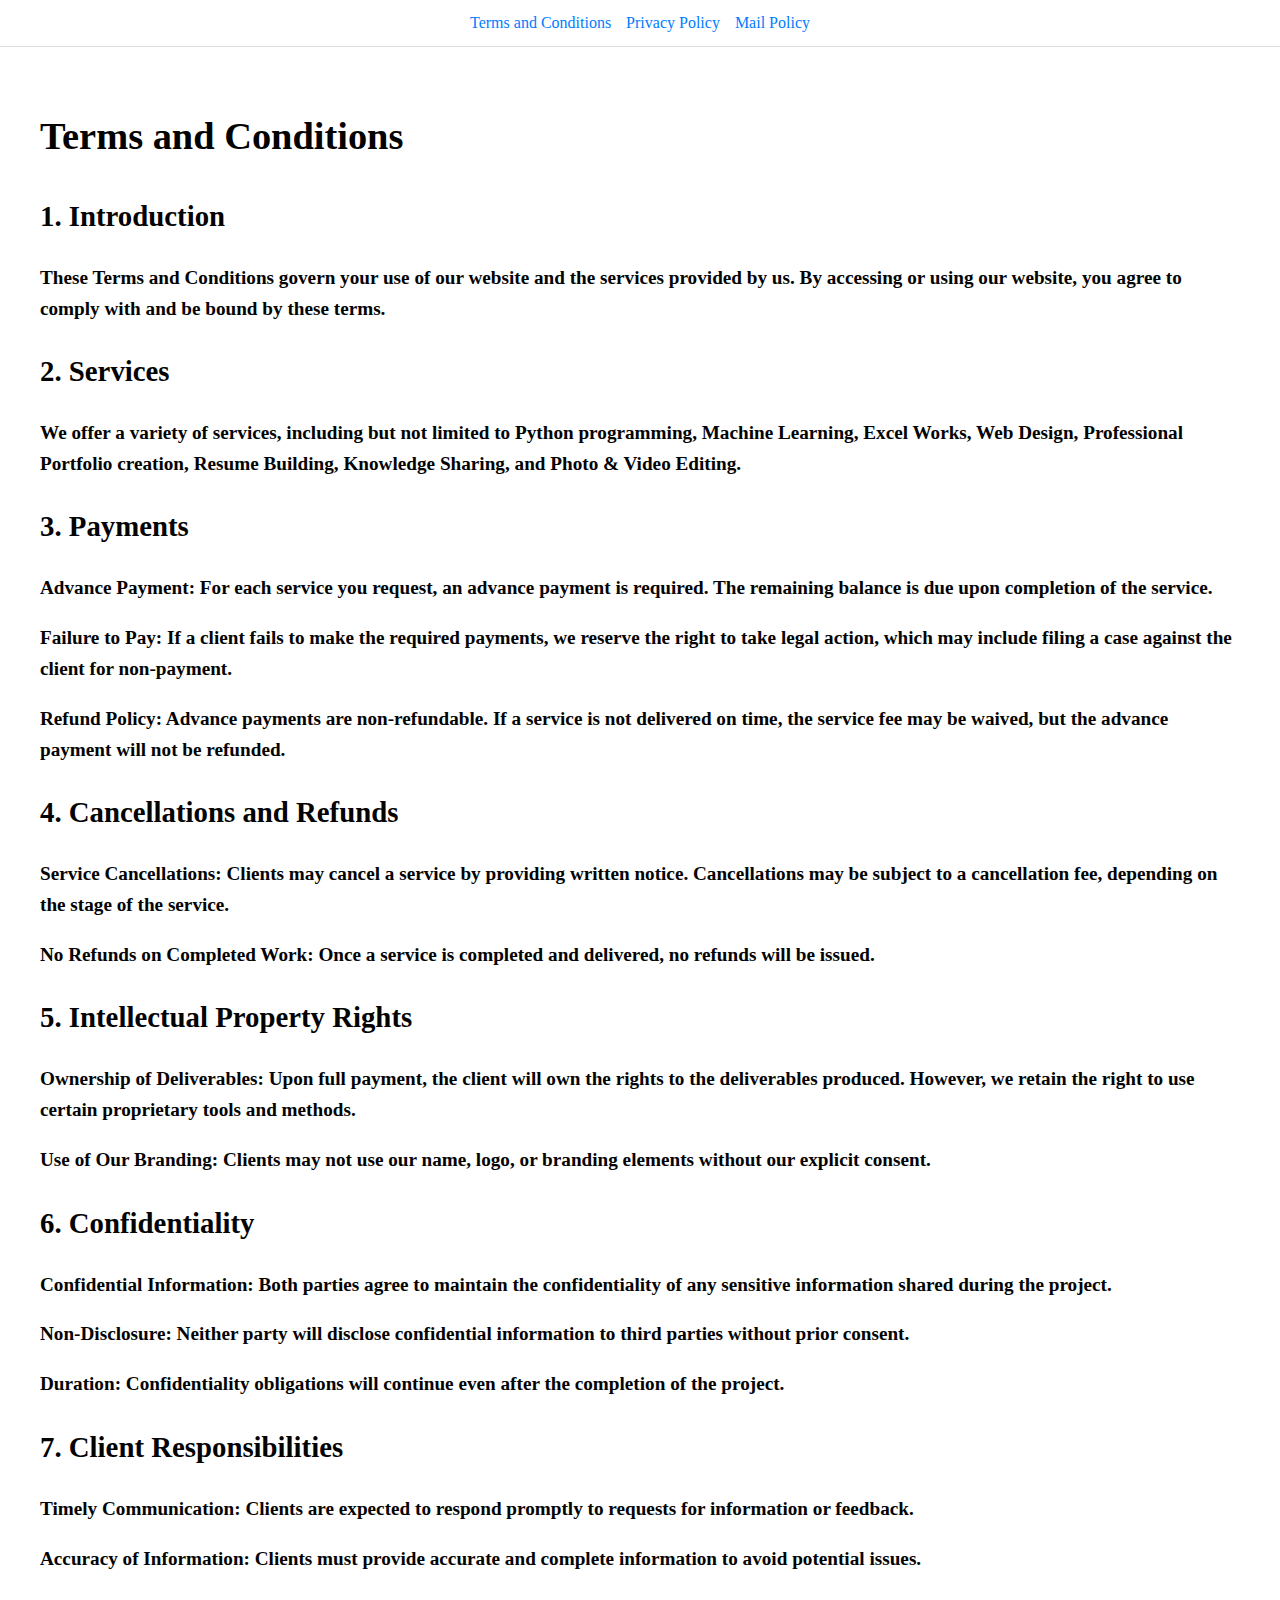
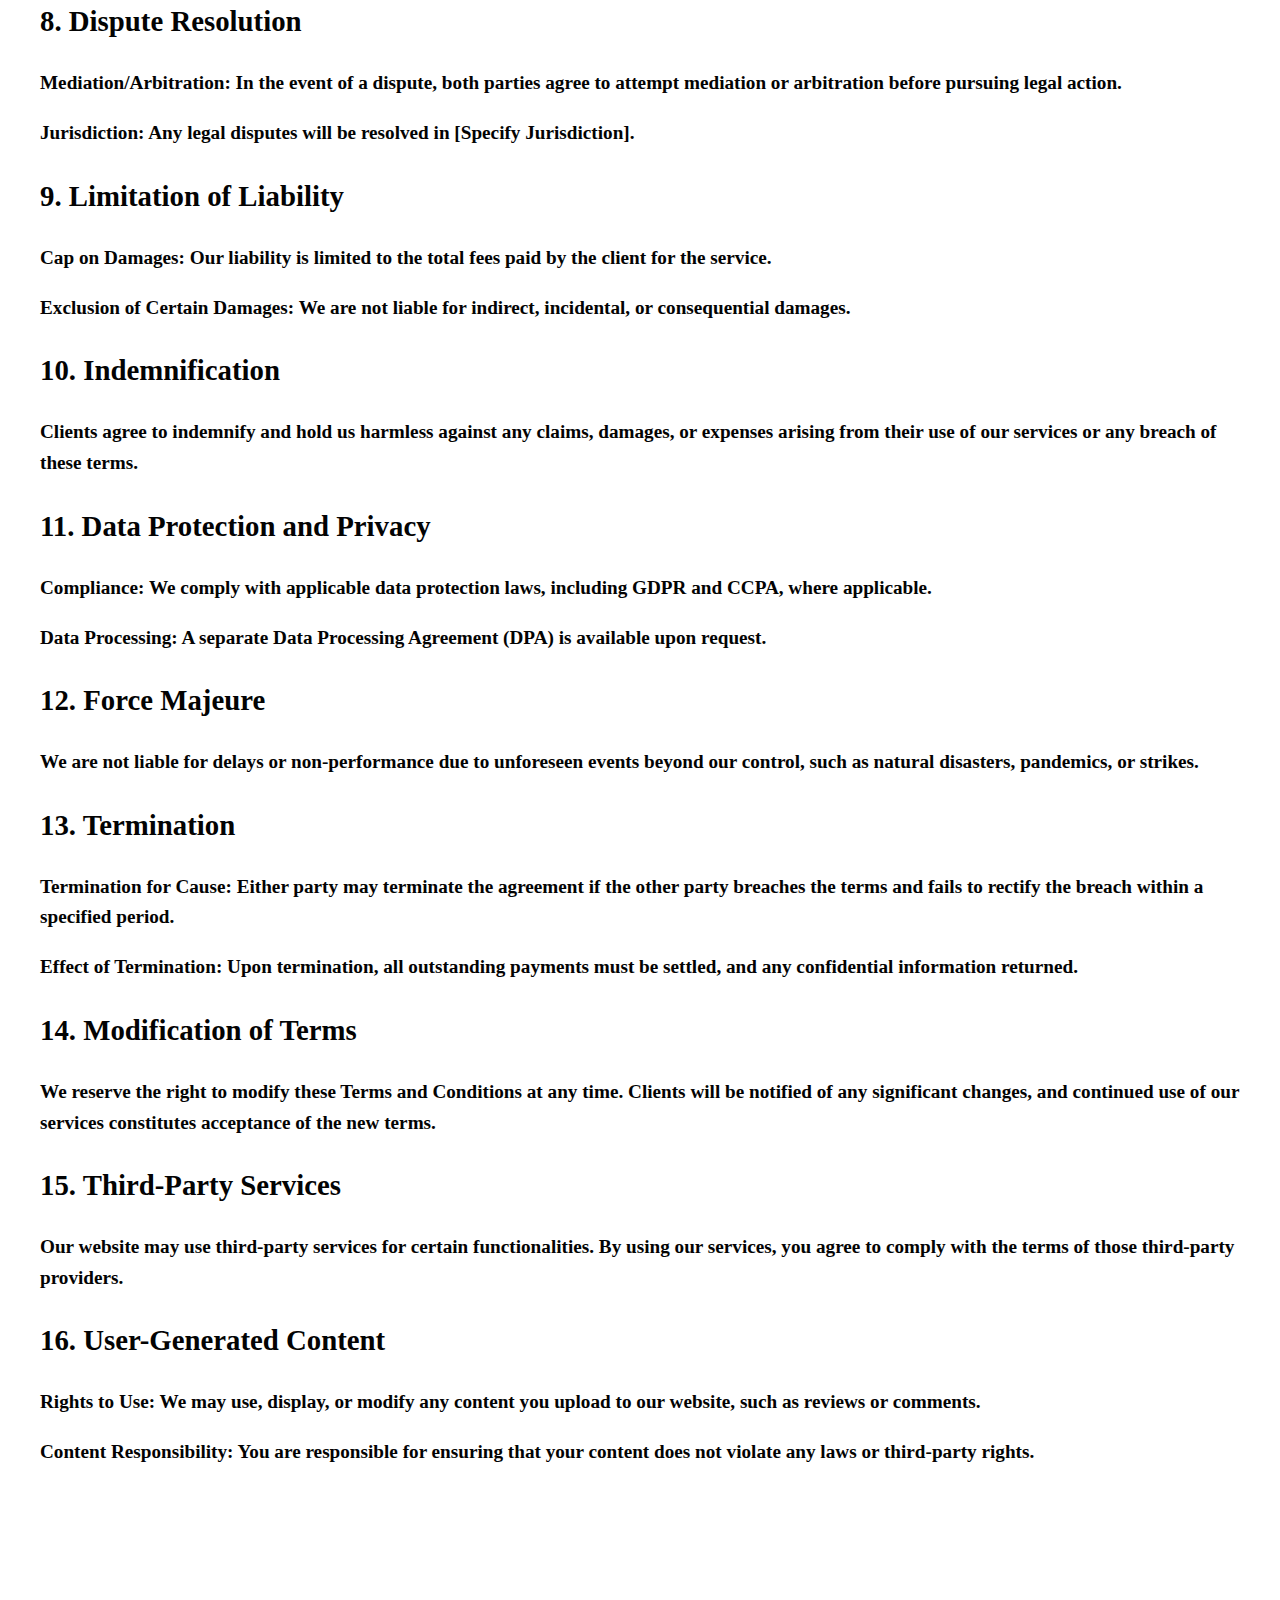
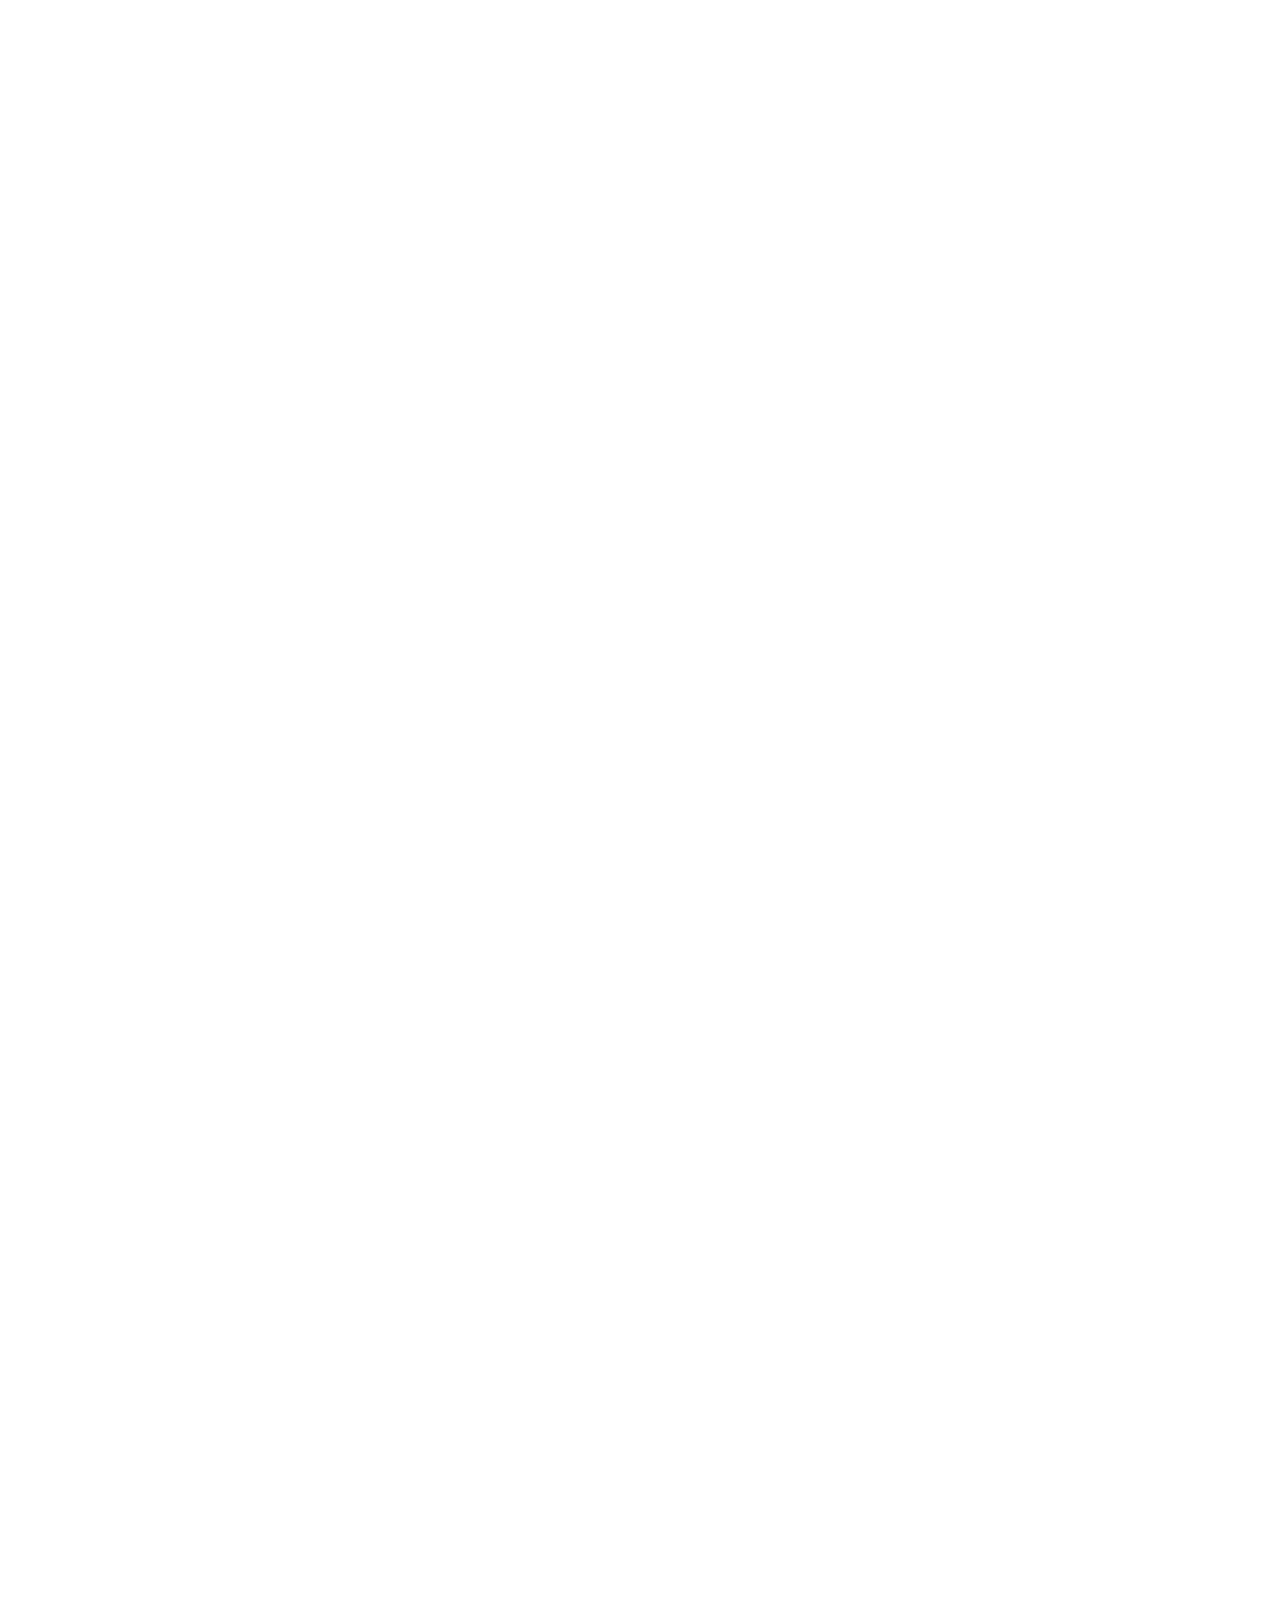
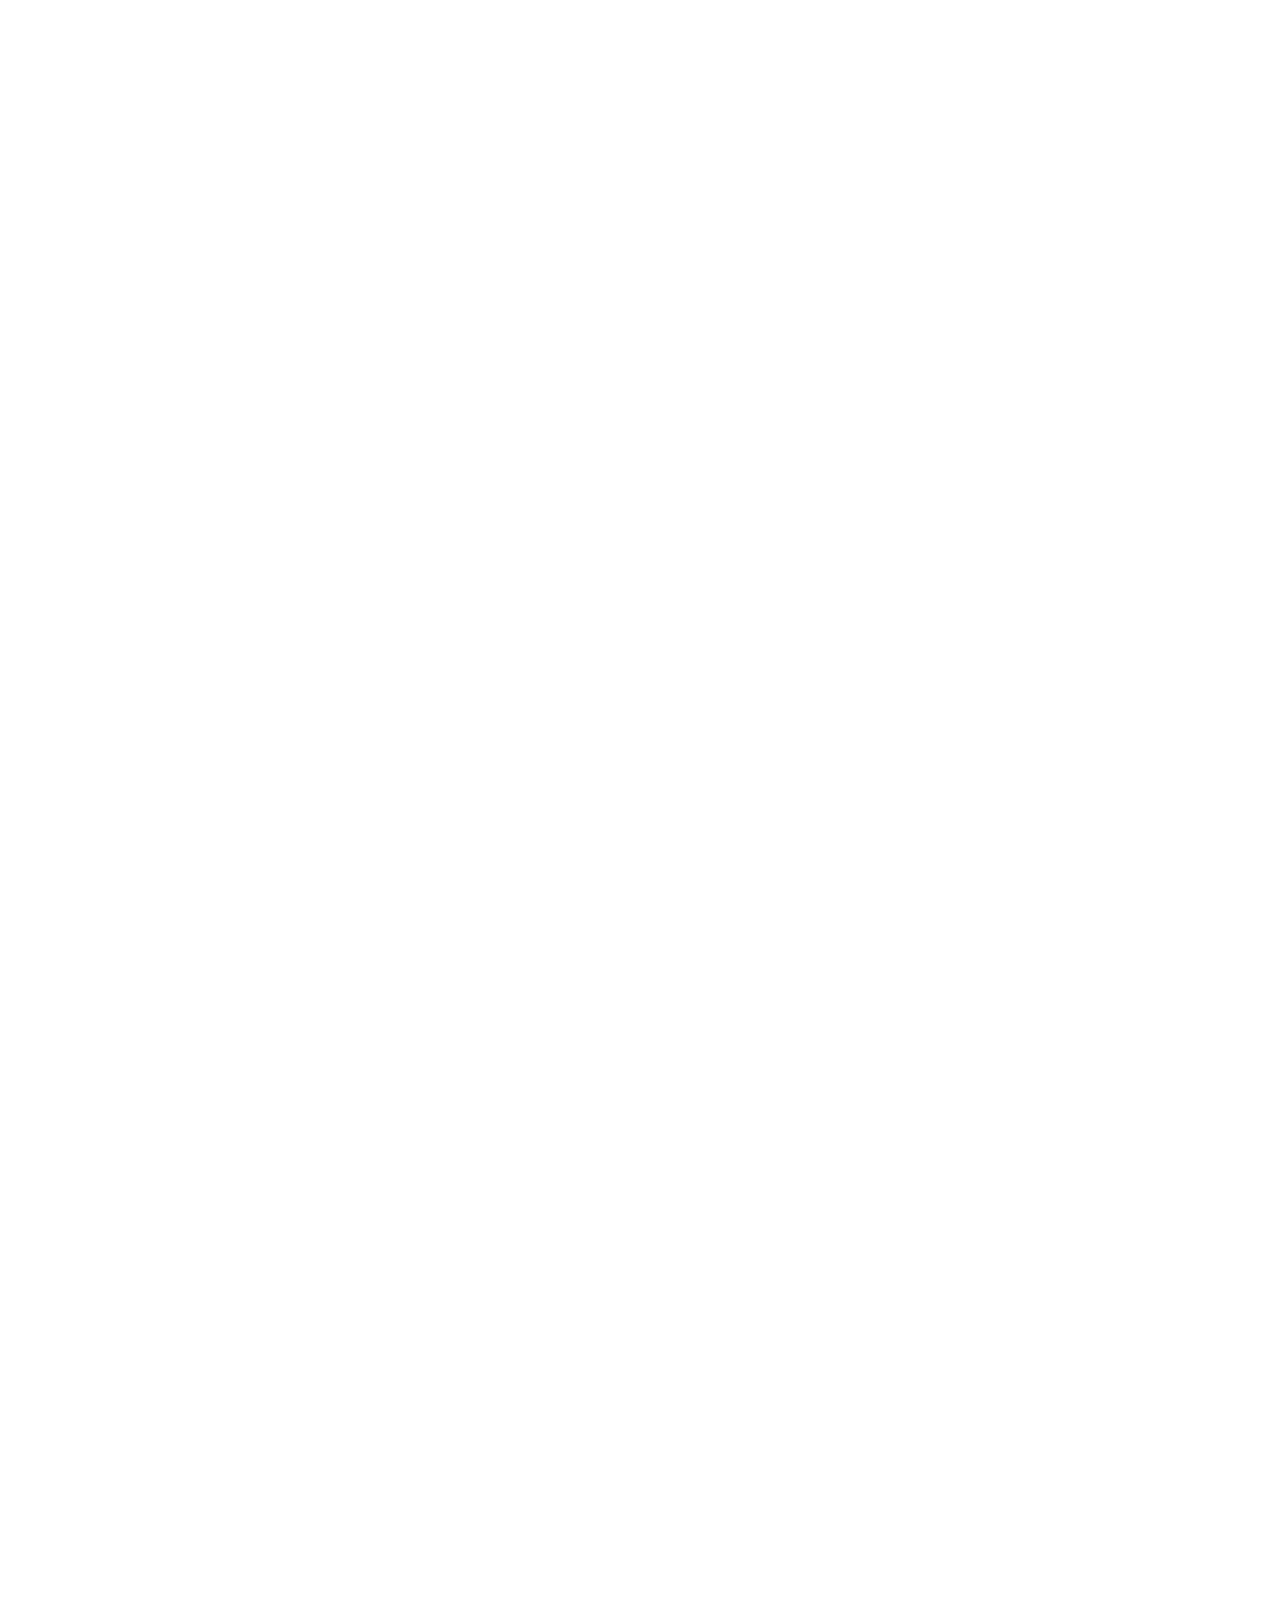
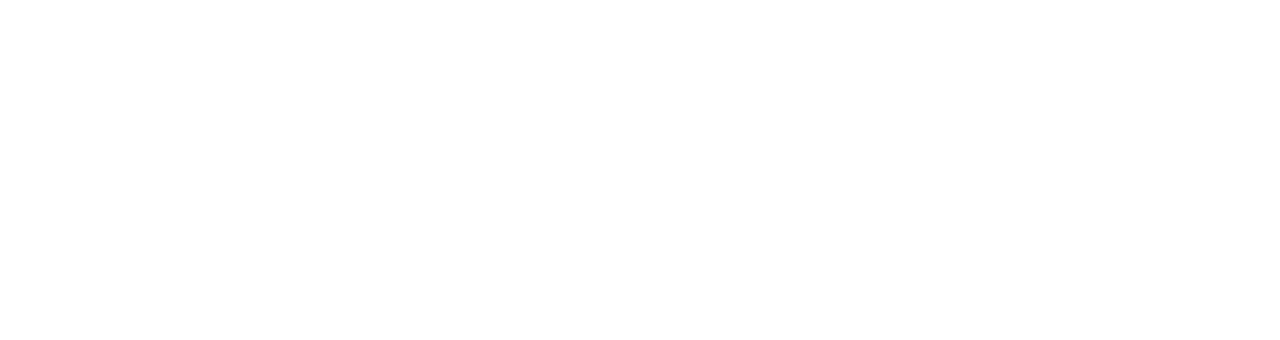
==== document.html @ ca9f44d3 "Add files via upload" ====
<!DOCTYPE html>
<html lang="en">
<head>
    <meta charset="UTF-8">
    <meta name="viewport" content="width=device-width, initial-scale=1.0">
    <title>Documentations</title>
    <style>
            body {
            font-family:'Times New Roman', Times, serif;
            line-height: 1.6;
            margin: 0;
            padding: 0;
            position: relative;
            overflow-x: hidden;
        }
        .blurred-background {
            position: absolute;
            top: 0;
            left: 0;
            width: 100%;
            height: 100%;
            background-repeat: no-repeat;
            background-position: center center;
            background-attachment: fixed;
            background-size: cover;
            filter: blur(10px); /* Adjust the blur intensity here */
            z-index: -1; /* Place the blurred background behind other content */
        }
        .container {
            max-width: 1200px;
            margin: 0 auto;
            padding: 20px;
            position: relative; /* Ensure content is above the blurred background */
            z-index: 1;
            color:#030303;
            font-size: larger;
            font-weight: bolder;
        }
        header {
            position: fixed;
            top: 0;
            width: 100%;
            background: #fff;
            border-bottom: 1px solid #ddd;
            z-index: 1000;
        }
        .nav-links {
            padding: 10px;
            display: flex;
            justify-content: center;
            gap: 15px;
        }
        .nav-links a {
            text-decoration: none;
            color: #007BFF;
        }
        .nav-links a:hover {
            text-decoration: underline;
        }
        section {
            padding: 60px 0;
        }
        footer {
            padding: 20px;
            text-align: center;
            background: #f8f9fa;
            border-top: 1px solid #ddd;
        }

        .fade-in {
            opacity: 0;
            transform: translateY(20px); /* Optional: slight upward translation */
            transition: opacity 1s ease-out, transform 1s ease-out;
        }

/* Final state when the element is in view */
        .fade-in.show {
            opacity: 1;
            transform: translateY(0);
        }

    </style>
</head>
<body>
    <div class="blurred-background"></div>
    <header>
        <nav class="nav-links fade-in">
            <a href="#terms-conditions">Terms and Conditions</a>
            <a href="#privacy-policy">Privacy Policy</a>
            <a href="#mail">Mail Policy</a>
        </nav>
    </header>

    <div class="container fade-in">
        <section id="terms-conditions" class="fade-in">
            <h1>Terms and Conditions</h1>
            <h2>1. Introduction</h2>
            <p>These Terms and Conditions govern your use of our website and the services provided by us. By accessing or using our website, you agree to comply with and be bound by these terms.</p>
            <h2>2. Services</h2>
            <p>We offer a variety of services, including but not limited to Python programming, Machine Learning, Excel Works, Web Design, Professional Portfolio creation, Resume Building, Knowledge Sharing, and Photo & Video Editing.</p>
            <h2>3. Payments</h2>
            <p><strong>Advance Payment</strong>: For each service you request, an advance payment is required. The remaining balance is due upon completion of the service.</p>
            <p><strong>Failure to Pay</strong>: If a client fails to make the required payments, we reserve the right to take legal action, which may include filing a case against the client for non-payment.</p>
            <p><strong>Refund Policy</strong>: Advance payments are non-refundable. If a service is not delivered on time, the service fee may be waived, but the advance payment will not be refunded.</p>
            <h2>4. Cancellations and Refunds</h2>
            <p><strong>Service Cancellations</strong>: Clients may cancel a service by providing written notice. Cancellations may be subject to a cancellation fee, depending on the stage of the service.</p>
            <p><strong>No Refunds on Completed Work</strong>: Once a service is completed and delivered, no refunds will be issued.</p>
            <h2>5. Intellectual Property Rights</h2>
            <p><strong>Ownership of Deliverables</strong>: Upon full payment, the client will own the rights to the deliverables produced. However, we retain the right to use certain proprietary tools and methods.</p>
            <p><strong>Use of Our Branding</strong>: Clients may not use our name, logo, or branding elements without our explicit consent.</p>
            <h2>6. Confidentiality</h2>
            <p><strong>Confidential Information</strong>: Both parties agree to maintain the confidentiality of any sensitive information shared during the project.</p>
            <p><strong>Non-Disclosure</strong>: Neither party will disclose confidential information to third parties without prior consent.</p>
            <p><strong>Duration</strong>: Confidentiality obligations will continue even after the completion of the project.</p>
            <h2>7. Client Responsibilities</h2>
            <p><strong>Timely Communication</strong>: Clients are expected to respond promptly to requests for information or feedback.</p>
            <p><strong>Accuracy of Information</strong>: Clients must provide accurate and complete information to avoid potential issues.</p>
            <h2>8. Dispute Resolution</h2>
            <p><strong>Mediation/Arbitration</strong>: In the event of a dispute, both parties agree to attempt mediation or arbitration before pursuing legal action.</p>
            <p><strong>Jurisdiction</strong>: Any legal disputes will be resolved in [Specify Jurisdiction].</p>
            <h2>9. Limitation of Liability</h2>
            <p><strong>Cap on Damages</strong>: Our liability is limited to the total fees paid by the client for the service.</p>
            <p><strong>Exclusion of Certain Damages</strong>: We are not liable for indirect, incidental, or consequential damages.</p>
            <h2>10. Indemnification</h2>
            <p>Clients agree to indemnify and hold us harmless against any claims, damages, or expenses arising from their use of our services or any breach of these terms.</p>
            <h2>11. Data Protection and Privacy</h2>
            <p><strong>Compliance</strong>: We comply with applicable data protection laws, including GDPR and CCPA, where applicable.</p>
            <p><strong>Data Processing</strong>: A separate Data Processing Agreement (DPA) is available upon request.</p>
            <h2>12. Force Majeure</h2>
            <p>We are not liable for delays or non-performance due to unforeseen events beyond our control, such as natural disasters, pandemics, or strikes.</p>
            <h2>13. Termination</h2>
            <p><strong>Termination for Cause</strong>: Either party may terminate the agreement if the other party breaches the terms and fails to rectify the breach within a specified period.</p>
            <p><strong>Effect of Termination</strong>: Upon termination, all outstanding payments must be settled, and any confidential information returned.</p>
            <h2>14. Modification of Terms</h2>
            <p>We reserve the right to modify these Terms and Conditions at any time. Clients will be notified of any significant changes, and continued use of our services constitutes acceptance of the new terms.</p>
            <h2>15. Third-Party Services</h2>
            <p>Our website may use third-party services for certain functionalities. By using our services, you agree to comply with the terms of those third-party providers.</p>
            <h2>16. User-Generated Content</h2>
            <p><strong>Rights to Use</strong>: We may use, display, or modify any content you upload to our website, such as reviews or comments.</p>
            <p><strong>Content Responsibility</strong>: You are responsible for ensuring that your content does not violate any laws or third-party rights.</p>
        </section>

        <section id="privacy-policy" class="fade-in">
            <h1>Privacy Policy</h1>
            <h2>1. Introduction</h2>
            <p>We are committed to protecting your personal information and respecting your privacy. This Privacy Policy outlines how we collect, use, and safeguard your information when you use our website and services.</p>
            <h2>2. Information We Collect</h2>
            <p><strong>Personal Information</strong>: Includes your name, email address, phone number, payment details, and other information you provide.</p>
            <p><strong>Automatically Collected Information</strong>: Includes your IP address, browser type, device type, and usage data.</p>
            <h2>3. How We Use Your Information</h2>
            <p>We use your information to:</p>
            <ul>
                <li><strong>Provide Services</strong>: Process orders, deliver services, and manage your account.</li>
                <li><strong>Improve Website Functionality</strong>: Analyze usage patterns to enhance user experience.</li>
                <li><strong>Communicate with You</strong>: Send updates, promotional materials, or respond to inquiries.</li>
                <li><strong>Process Payments</strong>: Handle transactions, invoicing, and receipts.</li>
                <li><strong>Comply with Legal Obligations</strong>: Fulfill legal requirements, including tax reporting.</li>
            </ul>
            <h2>4. How We Share Your Information</h2>
            <p><strong>Service Providers</strong>: We may share your information with third-party providers who assist in delivering our services.</p>
            <p><strong>Legal Requirements</strong>: We may disclose your information if required by law or to protect our rights.</p>
            <p><strong>Business Transfers</strong>: In the event of a merger or sale, your information may be transferred as part of the transaction.</p>
            <h2>5. Your Rights</h2>
            <p><strong>Access and Update</strong>: You have the right to access, correct, or delete your personal information.</p>
            <p><strong>Opt-Out</strong>: You can opt-out of receiving promotional communications from us at any time.</p>
            <h2>6. Data Security</h2>
            <p>We implement reasonable security measures to protect your information from unauthorized access or disclosure.</p>
            <h2>7. Cookies</h2>
            <p>We use cookies to enhance your experience on our website. You can manage your cookie preferences through your browser settings.</p>
            <h2>8. Changes to this Privacy Policy</h2>
            <p>We may update this Privacy Policy from time to time. Any changes will be posted on this page, and you are encouraged to review it periodically.</p>
            <h2>9. Contact Us</h2>
            <p>If you have any questions or concerns about this Privacy Policy, please contact us at [Your Contact Information].</p>
        </section>

        <section id="mail" class="fade-in">
            <h2>Mail Policies</h2>
            <h3>1. Introduction</h3>
            <p>Our Mail Policies outline how we handle personal details provided by clients through email communication. We value your privacy and are committed to protecting the information you share with us.</p>
            
            <h3>2. Information We Collect</h3>
            <p>When clients communicate with us via email, we may collect personal information such as:</p>
            <ul>
                <li>Name</li>
                <li>Email address</li>
                <li>Phone number</li>
                <li>Other personal details relevant to the service requested</li>
            </ul>
        
            <h3>3. How We Use Your Information</h3>
            <p>We use the information collected via email to:</p>
            <ul>
                <li>Respond to your inquiries and provide customer support</li>
                <li>Process and manage your service requests</li>
                <li>Send important updates and information regarding our services</li>
                <li>Ensure effective communication and provide the services requested</li>
            </ul>
        
            <h3>4. How We Protect Your Information</h3>
            <p>We take appropriate measures to protect your personal information from unauthorized access, disclosure, or misuse. This includes:</p>
            <ul>
                <li>Securing email communications with encryption where feasible</li>
                <li>Restricting access to your personal information to authorized personnel only</li>
                <li>Regularly reviewing and updating our security practices</li>
            </ul>
        
            <h3>5. Sharing Your Information</h3>
            <p>We do not share your personal information with third parties without your consent, except as required by law or to provide the services requested. In such cases, we ensure that any third parties comply with our privacy standards.</p>
        
            <h3>6. Your Rights</h3>
            <p>You have the right to:</p>
            <ul>
                <li>Request access to your personal information</li>
                <li>Correct or update any inaccuracies in your personal details</li>
                <li>Request the deletion of your personal information, subject to legal obligations</li>
            </ul>
        
            <h3>7. Changes to This Policy</h3>
            <p>We may update this Mail Policies section from time to time. Any changes will be posted on this page, and we encourage you to review it periodically to stay informed about how we handle your personal information.</p>
        
            <h3>8. Contact Us</h3>
            <p>If you have any questions or concerns about our Mail Policies, please contact us at <a href="mailto:sosmailservice@gmail.com">sosmailservice@gmail.com</a>.</p>
        </section>
        
    </div>

    <footer class="fade-in">
        <p>&copy; 2024 Sos!.. All rights reserved.</p>
    </footer>

    <script>

document.addEventListener('DOMContentLoaded', function () {
    const fadeInElements = document.querySelectorAll('.fade-in');

    const observerOptions = {
        threshold: 0.1  // Trigger the effect when 10% of the element is visible
    };

    const observer = new IntersectionObserver((entries, observer) => {
        entries.forEach(entry => {
            if (entry.isIntersecting) {
                entry.target.classList.add('show');
                observer.unobserve(entry.target); // Stop observing once the element has been revealed
            }
        });
    }, observerOptions);

    fadeInElements.forEach(element => {
        observer.observe(element);
    });
});

    </script>
</body>
</html>
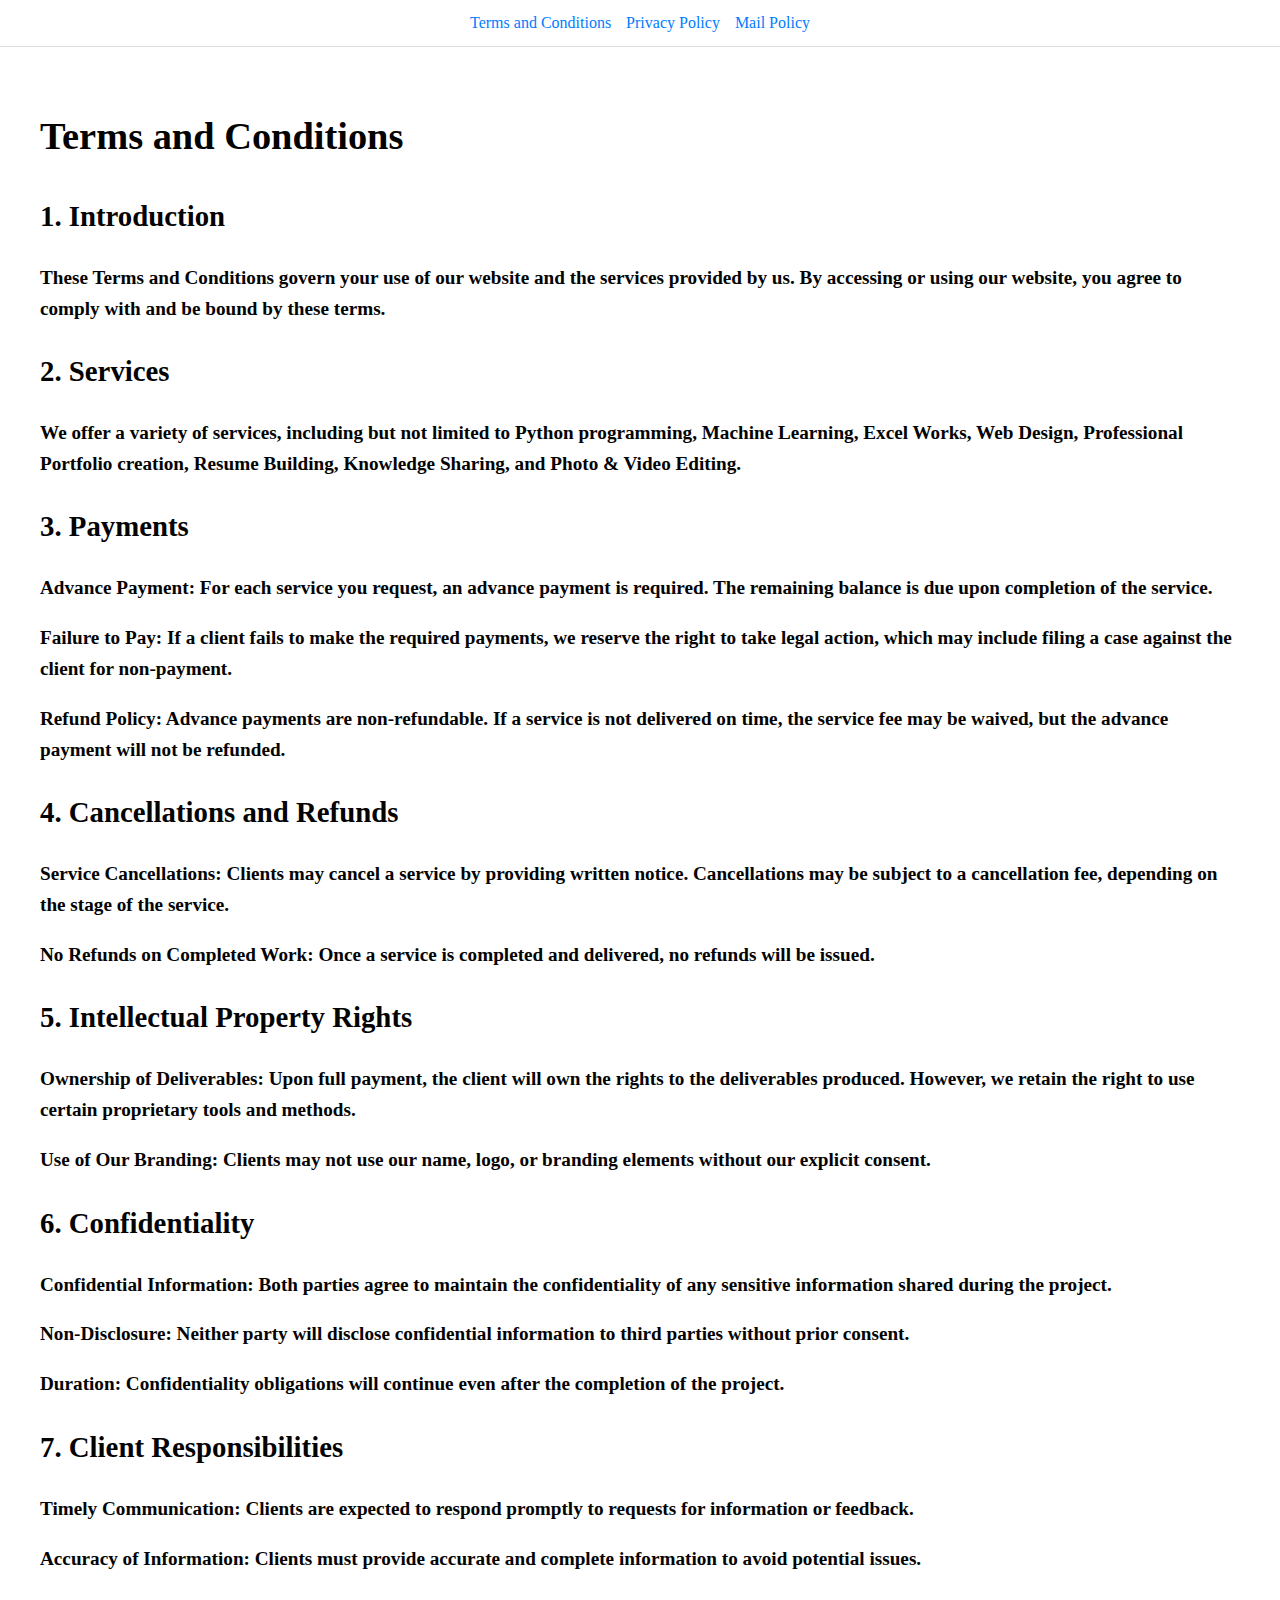
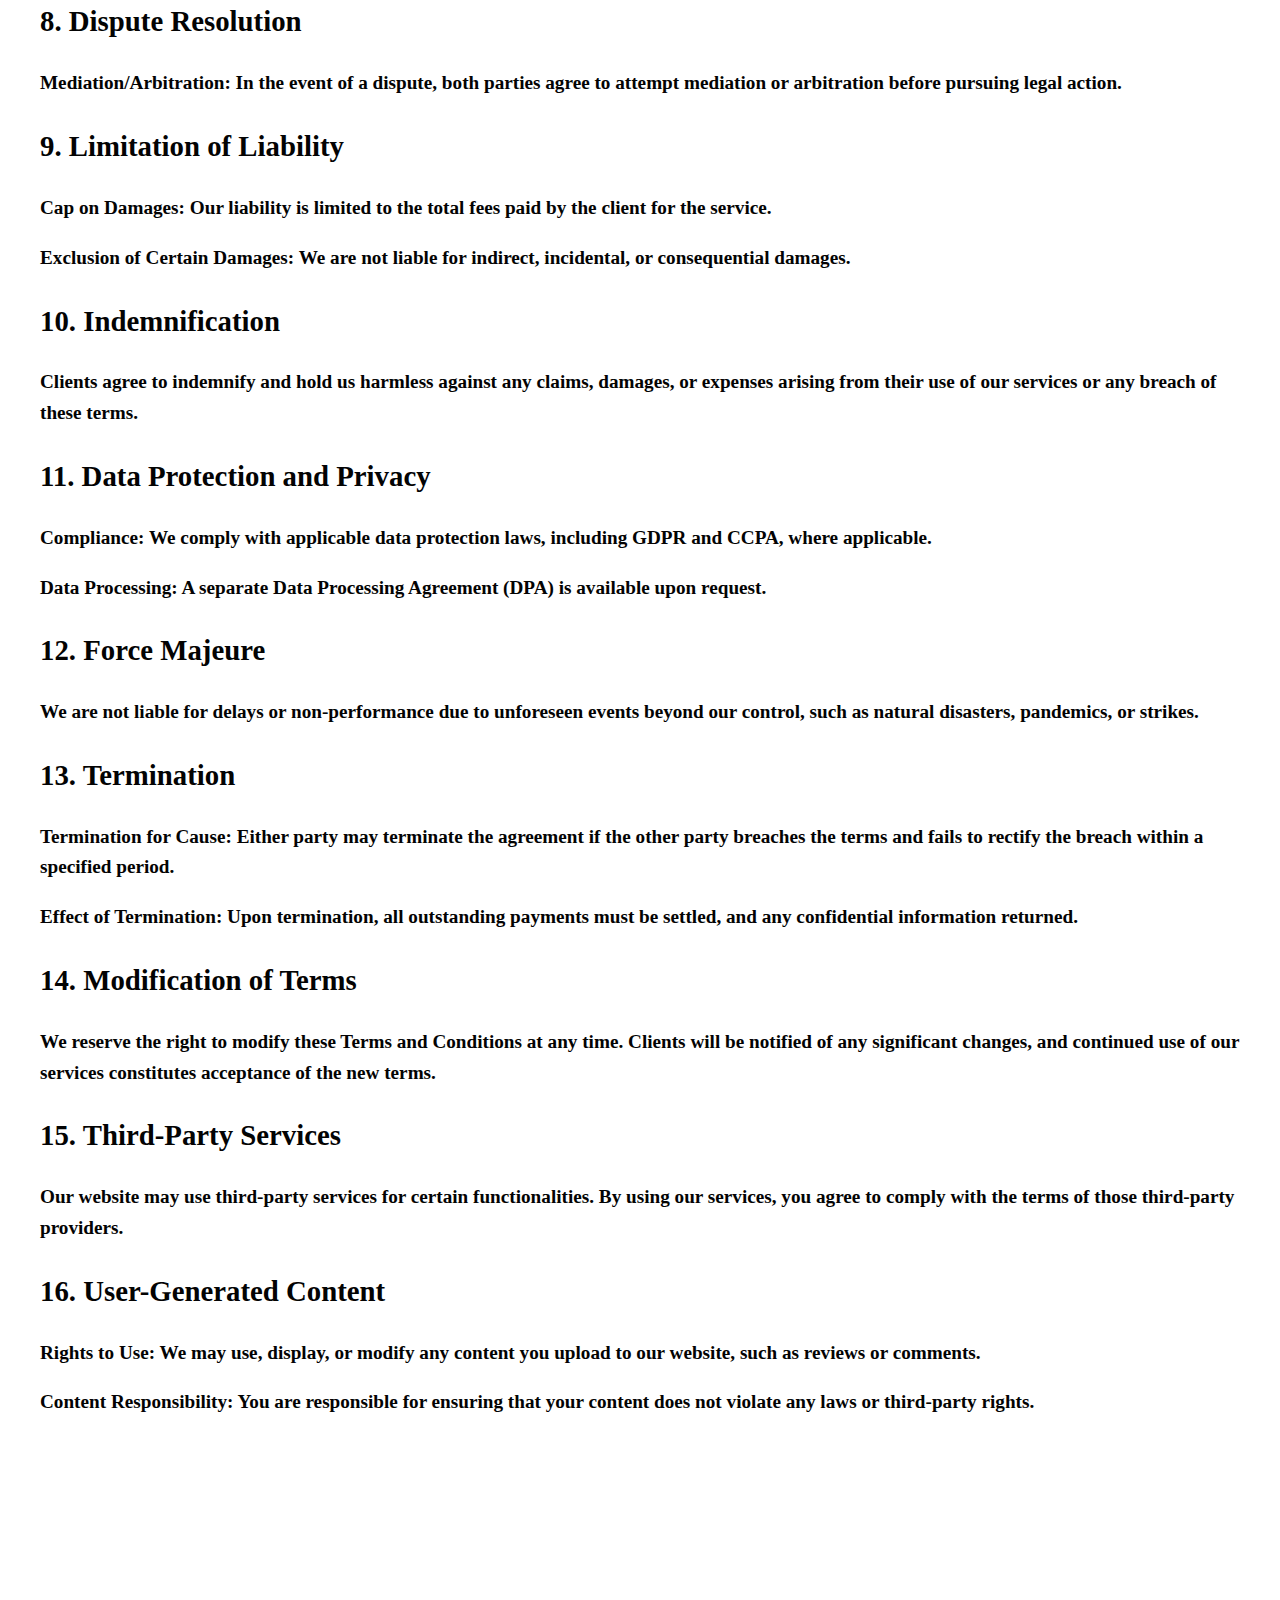
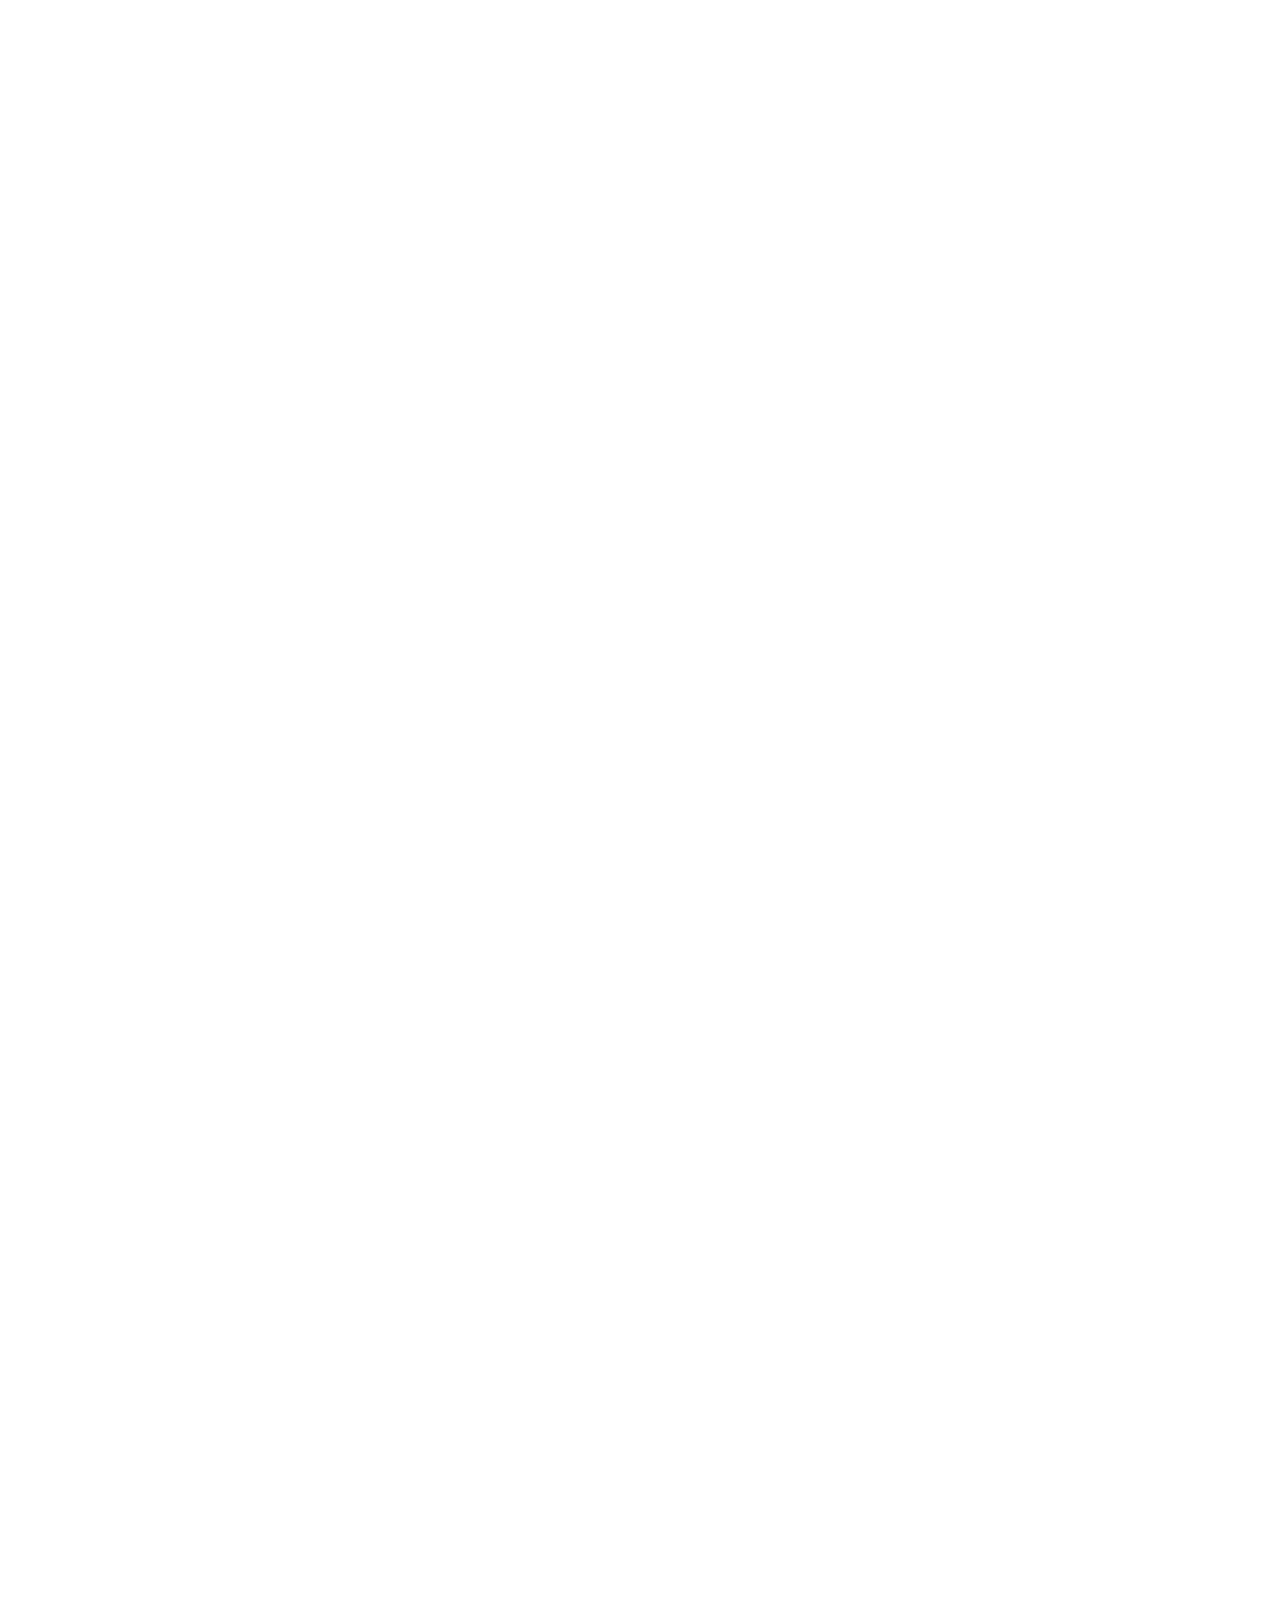
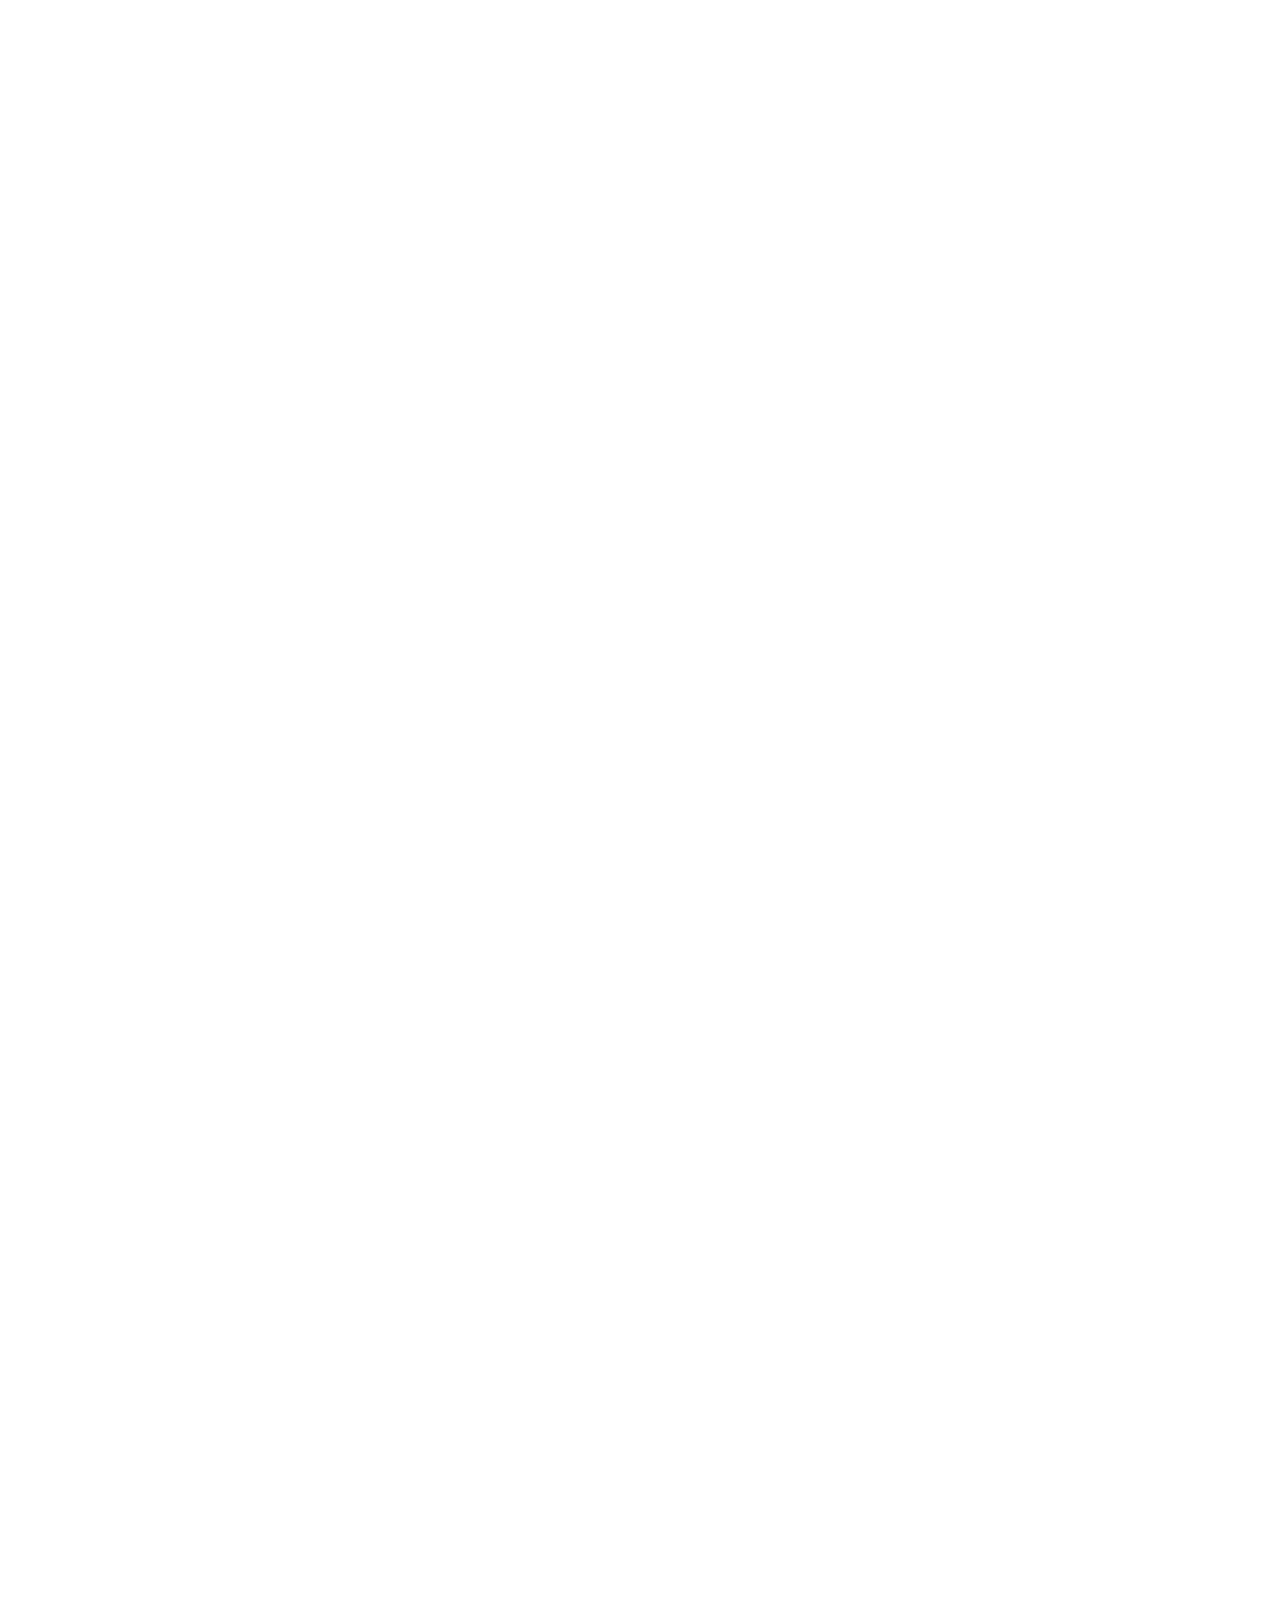
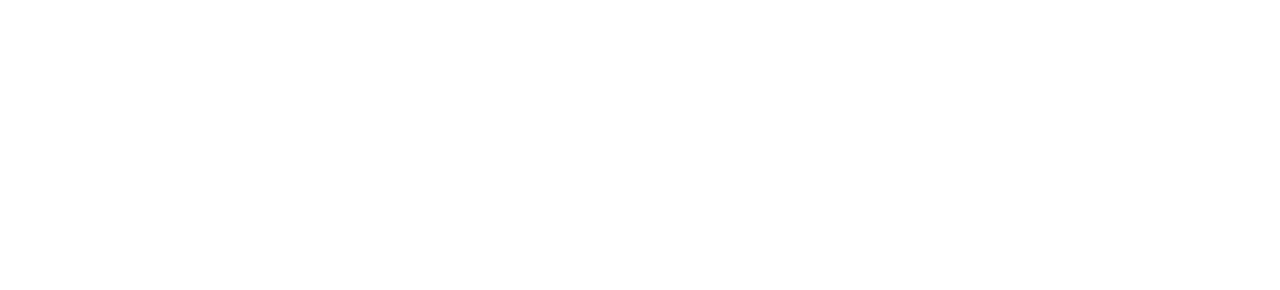
==== commit 67bf3d46: "Add files via upload" ====
--- a/document.html
+++ b/document.html
@@ -117,7 +117,6 @@
             <p><strong>Accuracy of Information</strong>: Clients must provide accurate and complete information to avoid potential issues.</p>
             <h2>8. Dispute Resolution</h2>
             <p><strong>Mediation/Arbitration</strong>: In the event of a dispute, both parties agree to attempt mediation or arbitration before pursuing legal action.</p>
-            <p><strong>Jurisdiction</strong>: Any legal disputes will be resolved in [Specify Jurisdiction].</p>
             <h2>9. Limitation of Liability</h2>
             <p><strong>Cap on Damages</strong>: Our liability is limited to the total fees paid by the client for the service.</p>
             <p><strong>Exclusion of Certain Damages</strong>: We are not liable for indirect, incidental, or consequential damages.</p>
@@ -170,7 +169,7 @@
             <h2>8. Changes to this Privacy Policy</h2>
             <p>We may update this Privacy Policy from time to time. Any changes will be posted on this page, and you are encouraged to review it periodically.</p>
             <h2>9. Contact Us</h2>
-            <p>If you have any questions or concerns about this Privacy Policy, please contact us at [Your Contact Information].</p>
+            <p>If you have any questions or concerns about this Privacy Policy, please contact us at <a href="#" class="db">Sosmailservice@gmail.com</a></p>
         </section>
 
         <section id="mail" class="fade-in">
@@ -219,7 +218,7 @@
             <p>We may update this Mail Policies section from time to time. Any changes will be posted on this page, and we encourage you to review it periodically to stay informed about how we handle your personal information.</p>
         
             <h3>8. Contact Us</h3>
-            <p>If you have any questions or concerns about our Mail Policies, please contact us at <a href="mailto:sosmailservice@gmail.com">sosmailservice@gmail.com</a>.</p>
+            <p>If you have any questions or concerns about our Mail Policies, please contact us at <a href="#" class="db">sosmailservice@gmail.com</a>.</p>
         </section>
         
     </div>
@@ -251,6 +250,22 @@
     });
 });
 
+
+document.querySelectorAll('.db').forEach(button => {
+        button.addEventListener('click', function() {
+            const email = 'sosmailservice@gmail.com';
+            const subject = 'Hi Sos , lets make a deal';
+            const body = 'Please enter what type of services you need, or any other discussions? & please provide ur details for further communications';
+
+            // Encode URI components
+            const mailtoLink = `mailto:${email}?subject=${encodeURIComponent(subject)}&body=${encodeURIComponent(body)}`;
+            
+            // Redirect to mailto link
+            window.location.href = mailtoLink;
+        });
+    });
+
+
     </script>
 </body>
 </html>
